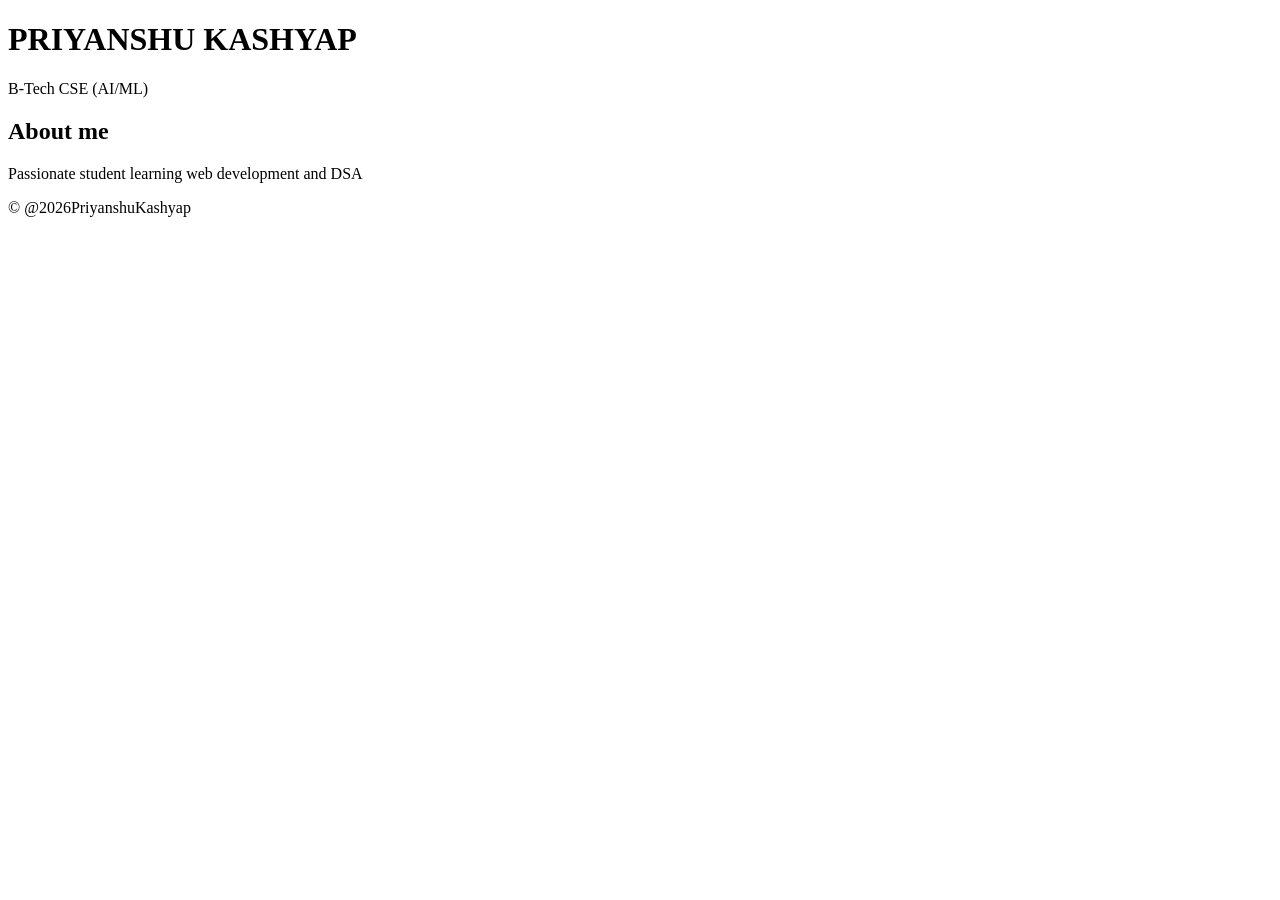
==== index.html @ 3851ca32 "Add semantic bio page for P5" ====
<!DOCTYPE html>
<html lang="en">
    <head>
        <meta charset="UTF-8">
    <title>My Bio Page</title>
    </head>
    <body>
        <header>
            <h1>PRIYANSHU KASHYAP</h1>
            <P>B-Tech CSE (AI/ML)</P>
        </header>
        <main>
            <section>
                <h2>About me</h2>
                <p>Passionate student learning web development and DSA</p>
            </section>
            <footer>
                <p>&copy; @2026PriyanshuKashyap</p>
            </footer>
        </main>
    </body>
</html>
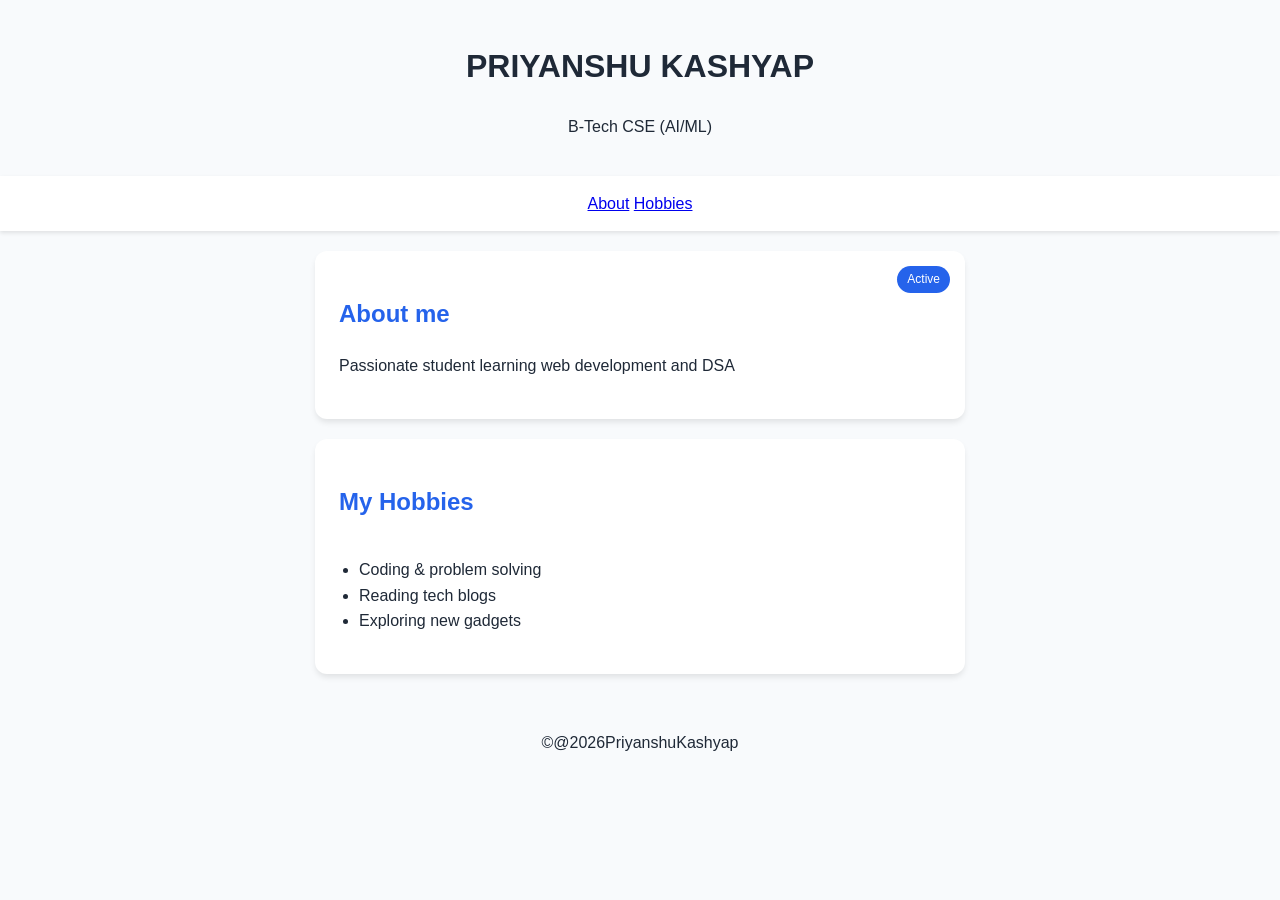
==== commit 9edf2efb: "Implement sticky navbar and card overlay for P8" ====
--- a/index.html
+++ b/index.html
@@ -3,20 +3,34 @@
     <head>
         <meta charset="UTF-8">
     <title>My Bio Page</title>
+    <link rel="stylesheet" href="style.css">
     </head>
     <body>
         <header>
             <h1>PRIYANSHU KASHYAP</h1>
             <P>B-Tech CSE (AI/ML)</P>
         </header>
+        <nav class="navbar">
+                <a href="#">About</a>
+                <a href="@">Hobbies</a>
+            </nav>
         <main>
             <section>
+                <span class="badge">Active</span>
                 <h2>About me</h2>
                 <p>Passionate student learning web development and DSA</p>
             </section>
+            <section>
+                <h2>My Hobbies</h2>
+                <ul>
+                    <li>Coding & problem solving</li>
+                    <li>Reading tech blogs</li>
+                    <li>Exploring new gadgets</li>
+                </ul>
+            </section>
+        </main>
             <footer>
-                <p>&copy; @2026PriyanshuKashyap</p>
+                <p>&copy;@2026PriyanshuKashyap</p>
             </footer>
-        </main>
     </body>
 </html>
--- a/style.css
+++ b/style.css
@@ -0,0 +1,85 @@
+/* --- 1. Design Tokens (CSS Variables) --- */
+:root {
+    --primary-color: #2563eb;
+    --bg-color: #f8fafc;
+    --card-bg: #ffffff;
+    --text-color: #1f2937;
+    --text-muted: #64748b;
+    --font-main: 'Segoe UI', Tahoma, Geneva, Verdana, sans-serif;
+    
+    /* Typography Scale */
+    --font-size-sm: 0.875rem;
+    --font-size-base: 1rem;
+    --font-size-lg: 1.25rem;
+    --font-size-xl: 1.5rem;
+    --font-size-xxl: 2rem;
+}
+
+/* --- 2. Global Styles & Typography System --- */
+body {
+    background-color: var(--bg-color);
+    font-family: var(--font-main);
+    color: var(--text-color);
+    font-size: var(--font-size-base);
+    line-height: 1.6;
+    margin: 0;
+    padding: 0;
+}
+
+/* Headings Hierarchy */
+h1 {
+    font-size: var(--font-size-xxl);
+    font-weight: 700;
+}
+
+h2 {
+    font-size: var(--font-size-xl);
+    font-weight: 600;
+    color: var(--primary-color);
+}
+
+/* --- 3. Layout & Cards --- */
+main {
+    max-width: 650px;
+    margin: 0 auto;
+    padding: 0 20px;
+}
+
+section {
+    background-color: var(--card-bg);
+    border-radius: 12px;
+    padding: 24px;
+    margin: 20px auto;
+    box-shadow: 0 4px 6px -1px rgba(0, 0, 0, 0.1);
+    position: relative;
+}
+
+header, footer {
+    text-align: center;
+    padding: 20px;
+}
+
+ul {
+    text-align: left;
+    display: inline-block;
+    padding-left: 20px;
+}
+.badge {
+    position: absolute;
+    top: 15px;
+    right: 15px;
+    background-color: var(--primary-color);
+    color: white;
+    padding: 4px 10px;
+    font-size: 0.75rem;
+    border-radius: 20px;
+}
+.navbar{
+    position: sticky;
+    top: 0;
+    background-color: var(--card-bg);
+    padding: 15px 0;
+    text-align: center;
+    box-shadow: 0 2px 4px rgba(0, 0, 0, 0.1);
+    z-index: 1000;
+}
